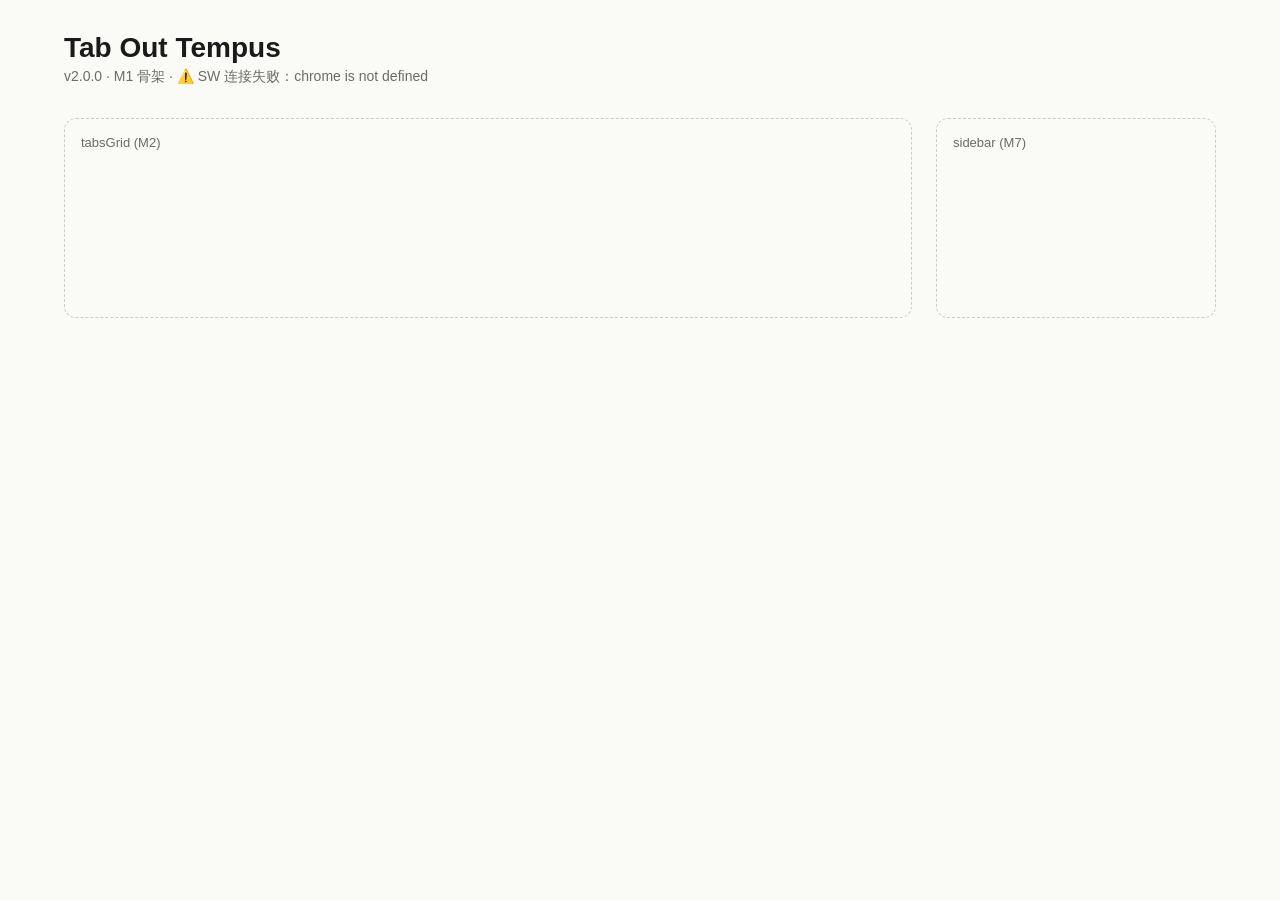
==== extension/index.html @ d2ab621a "feat(v2): M1 skeleton — wipe v1, build module scaffolding per M0 contract M1 milestone (2026-04-20)." ====
<!DOCTYPE html>
<html lang="zh-CN">
<head>
  <meta charset="UTF-8" />
  <title>Tab Out Tempus</title>
  <link rel="stylesheet" href="style.css" />
</head>
<body>
  <div id="app">
    <header id="header" class="header">
      <h1 class="brand">Tab Out Tempus</h1>
      <p class="status">v2.0.0 · M1 骨架阶段 · 功能尚未实现</p>
    </header>
    <main id="main">
      <section id="tabsGrid" class="tabsGrid"></section>
      <aside id="sidebar" class="sidebar"></aside>
    </main>
  </div>
  <script type="module" src="ui/main.js"></script>
</body>
</html>
---- extension/style.css ----
/* Tab Out Tempus v2 — 全局样式占位 */
/* M5+ 再填真正的样式。M1 只放最低限度让空白页能看 */

:root {
  --bg: #fafaf7;
  --fg: #1a1a1a;
  --muted: #6b6b6b;
  --accent: #e07a3f;
  --radius: 12px;
  --font: -apple-system, BlinkMacSystemFont, "Segoe UI", Roboto, "Helvetica Neue", Arial, sans-serif;
}

* { box-sizing: border-box; }

body {
  margin: 0;
  background: var(--bg);
  color: var(--fg);
  font-family: var(--font);
}

#app {
  max-width: 1200px;
  margin: 0 auto;
  padding: 32px 24px;
}

.header .brand {
  margin: 0 0 4px;
  font-size: 28px;
  font-weight: 700;
}

.header .status {
  margin: 0;
  color: var(--muted);
  font-size: 14px;
}

#main {
  margin-top: 32px;
  display: grid;
  grid-template-columns: 1fr 280px;
  gap: 24px;
}

.tabsGrid,
.sidebar {
  min-height: 200px;
  border: 1px dashed #ccc;
  border-radius: var(--radius);
  padding: 16px;
  color: var(--muted);
  font-size: 13px;
}

.tabsGrid::before { content: "tabsGrid (M2)"; }
.sidebar::before  { content: "sidebar (M7)"; }
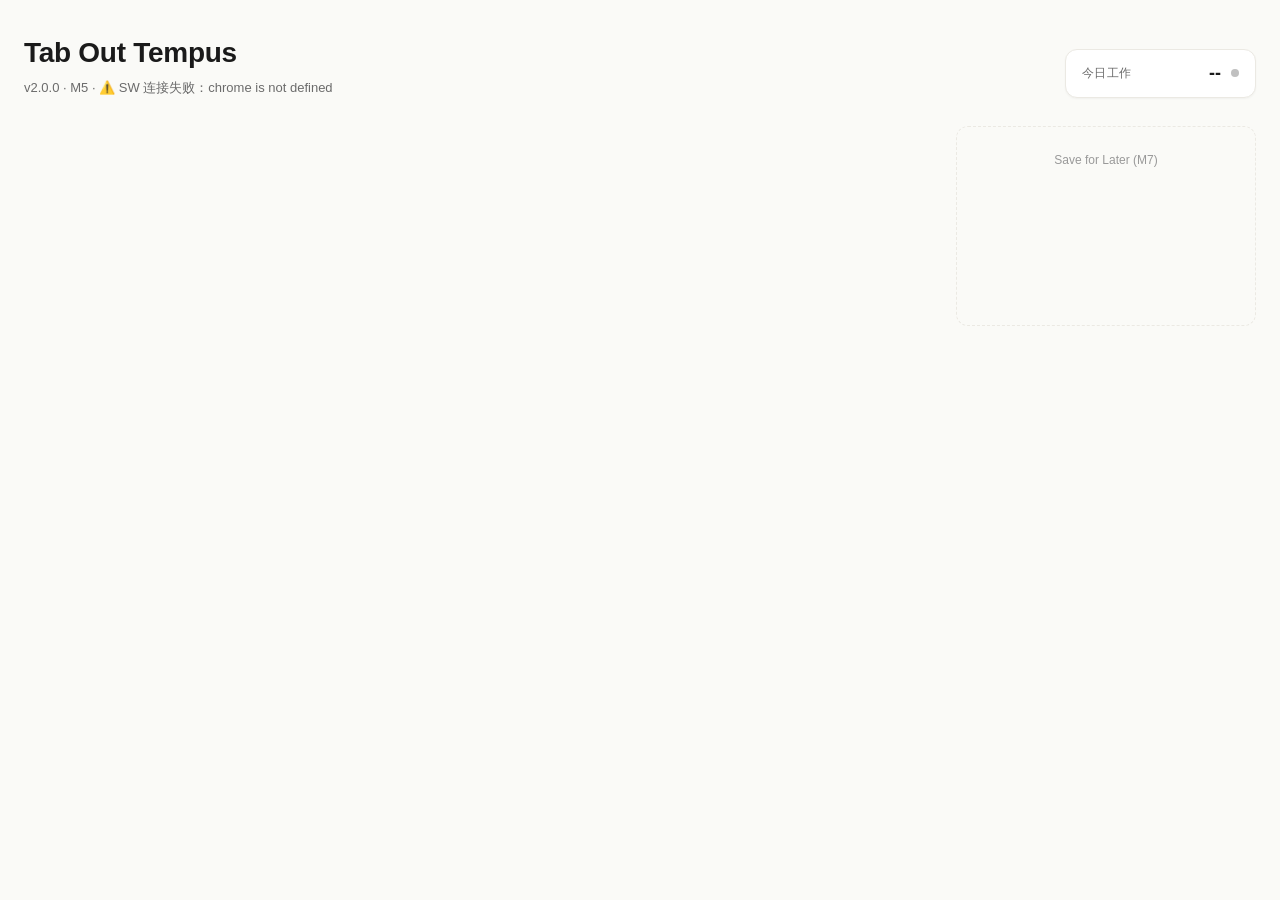
==== commit 52e7d1c5: "feat(v2): M5 time UI — Header today 工作、chip badge、域名卡聚合时长 端到端把 M4 已验证的时间数据真正显示到界面上。  新增/修改文件（13）： - " ====
--- a/extension/index.html
+++ b/extension/index.html
@@ -8,8 +8,17 @@
 <body>
   <div id="app">
     <header id="header" class="header">
-      <h1 class="brand">Tab Out Tempus</h1>
-      <p class="status">v2.0.0 · M1 骨架阶段 · 功能尚未实现</p>
+      <div class="header__left">
+        <h1 class="brand">Tab Out Tempus</h1>
+        <p class="status">v2.0.0 · 启动中…</p>
+      </div>
+      <div class="header__right">
+        <div class="todayWork" id="todayWork" hidden>
+          <span class="todayWork__label">今日工作</span>
+          <span class="todayWork__value" id="todayWorkValue">--</span>
+          <span class="todayWork__dot" id="todayWorkDot" aria-hidden="true"></span>
+        </div>
+      </div>
     </header>
     <main id="main">
       <section id="tabsGrid" class="tabsGrid"></section>
--- a/extension/style.css
+++ b/extension/style.css
@@ -1,13 +1,23 @@
-/* Tab Out Tempus v2 — 全局样式占位 */
-/* M5+ 再填真正的样式。M1 只放最低限度让空白页能看 */
+/* Tab Out Tempus v2 — M2 样式
+ * 主区域：domainCard 自适应网格；每张卡里 tabChip 竖排。
+ * 设计基调：warm off-white 背景、微拟态卡片、accent orange 高亮。
+ */
 
 :root {
   --bg: #fafaf7;
   --fg: #1a1a1a;
   --muted: #6b6b6b;
+  --muted-2: #999;
   --accent: #e07a3f;
+  --accent-hover: #c8652a;
+  --card-bg: #ffffff;
+  --card-border: #ebe9e3;
+  --chip-hover: #f5f3ee;
+  --shadow-sm: 0 1px 2px rgba(0, 0, 0, 0.04);
+  --shadow-md: 0 4px 12px rgba(0, 0, 0, 0.06);
   --radius: 12px;
-  --font: -apple-system, BlinkMacSystemFont, "Segoe UI", Roboto, "Helvetica Neue", Arial, sans-serif;
+  --radius-sm: 8px;
+  --font: -apple-system, BlinkMacSystemFont, "Segoe UI", Roboto, "Helvetica Neue", Arial, "PingFang SC", "Microsoft YaHei", sans-serif;
 }
 
 * { box-sizing: border-box; }
@@ -17,42 +27,338 @@
   background: var(--bg);
   color: var(--fg);
   font-family: var(--font);
+  font-size: 14px;
+  line-height: 1.5;
 }
 
 #app {
-  max-width: 1200px;
+  max-width: 1400px;
   margin: 0 auto;
-  padding: 32px 24px;
-}
+  padding: 32px 24px 64px;
+}
+
+.header {
+  display: flex;
+  align-items: flex-end;
+  justify-content: space-between;
+  gap: 24px;
+}
+
+.header__left { min-width: 0; }
+.header__right { flex-shrink: 0; }
 
 .header .brand {
   margin: 0 0 4px;
   font-size: 28px;
   font-weight: 700;
+  letter-spacing: -0.01em;
 }
 
 .header .status {
   margin: 0;
   color: var(--muted);
+  font-size: 13px;
+}
+
+/* ========== 今日工作（M5） ========== */
+
+.todayWork {
+  display: inline-flex;
+  align-items: center;
+  gap: 10px;
+  padding: 10px 16px;
+  background: var(--card-bg);
+  border: 1px solid var(--card-border);
+  border-radius: var(--radius);
+  box-shadow: var(--shadow-sm);
+  font-variant-numeric: tabular-nums;
+}
+
+.todayWork__label {
+  color: var(--muted);
+  font-size: 12px;
+  letter-spacing: 0.02em;
+}
+
+.todayWork__value {
+  font-size: 18px;
+  font-weight: 600;
+  color: var(--fg);
+  min-width: 80px;
+  text-align: right;
+}
+
+.todayWork__dot {
+  width: 8px;
+  height: 8px;
+  border-radius: 50%;
+  background: #c0c0c0;                 /* 默认：暂停色 */
+  box-shadow: 0 0 0 0 rgba(224, 122, 63, 0);
+  transition: background 0.2s ease;
+}
+
+.todayWork__dot.is-active {
+  background: var(--accent);
+  animation: todayWorkPulse 1.8s ease-in-out infinite;
+}
+
+@keyframes todayWorkPulse {
+  0%, 100% { box-shadow: 0 0 0 0 rgba(224, 122, 63, 0.4); }
+  50%      { box-shadow: 0 0 0 6px rgba(224, 122, 63, 0); }
+}
+
+#main {
+  margin-top: 28px;
+  display: grid;
+  grid-template-columns: 1fr 300px;
+  gap: 24px;
+  align-items: start;
+}
+
+/* ========== tabsGrid ========== */
+
+.tabsGrid {
+  display: grid;
+  grid-template-columns: repeat(auto-fill, minmax(280px, 1fr));
+  gap: 16px;
+  min-height: 200px;
+}
+
+.tabsGrid__empty {
+  grid-column: 1 / -1;
+  text-align: center;
+  padding: 48px 16px;
+  color: var(--muted);
   font-size: 14px;
-}
-
-#main {
-  margin-top: 32px;
-  display: grid;
-  grid-template-columns: 1fr 280px;
-  gap: 24px;
-}
-
-.tabsGrid,
+  border: 1px dashed var(--card-border);
+  border-radius: var(--radius);
+}
+
+/* ========== domainCard ========== */
+
+.domainCard {
+  background: var(--card-bg);
+  border: 1px solid var(--card-border);
+  border-radius: var(--radius);
+  box-shadow: var(--shadow-sm);
+  overflow: hidden;
+  display: flex;
+  flex-direction: column;
+  transition: box-shadow 0.15s ease;
+}
+
+.domainCard:hover {
+  box-shadow: var(--shadow-md);
+}
+
+.domainCard--homepages {
+  border-color: #f3d9c2;
+  background: linear-gradient(180deg, #fff8f2 0%, #ffffff 30%);
+}
+
+.domainCard__head {
+  display: flex;
+  align-items: center;
+  gap: 8px;
+  padding: 10px 12px;
+  border-bottom: 1px solid var(--card-border);
+  background: #fbfaf7;
+}
+
+.domainCard__favicon {
+  width: 18px;
+  height: 18px;
+  border-radius: 3px;
+  flex-shrink: 0;
+  object-fit: contain;
+}
+
+.domainCard__icon {
+  font-size: 16px;
+  width: 18px;
+  text-align: center;
+  flex-shrink: 0;
+}
+
+.domainCard__title {
+  margin: 0;
+  font-size: 13px;
+  font-weight: 600;
+  flex: 1;
+  min-width: 0;
+  overflow: hidden;
+  text-overflow: ellipsis;
+  white-space: nowrap;
+  color: #2a2a2a;
+}
+
+.domainCard__count {
+  color: var(--muted-2);
+  font-weight: 500;
+  margin-left: 2px;
+}
+
+.domainCard__time {
+  margin-left: 8px;
+  font-size: 11px;
+  font-weight: 500;
+  color: var(--muted);
+  background: #f5f2eb;
+  padding: 1px 7px;
+  border-radius: 10px;
+  font-variant-numeric: tabular-nums;
+  flex-shrink: 0;
+}
+
+.domainCard__time[hidden] { display: none; }
+
+.domainCard__closeAll {
+  background: transparent;
+  border: 1px solid var(--card-border);
+  border-radius: var(--radius-sm);
+  padding: 4px 8px;
+  font-size: 11px;
+  color: var(--muted);
+  cursor: pointer;
+  flex-shrink: 0;
+  font-family: inherit;
+  transition: all 0.12s ease;
+}
+
+.domainCard__closeAll:hover {
+  background: var(--accent);
+  color: #fff;
+  border-color: var(--accent);
+}
+
+.domainCard__chips {
+  display: flex;
+  flex-direction: column;
+  padding: 4px;
+}
+
+/* ========== tabChip ========== */
+
+.tabChip {
+  display: flex;
+  align-items: center;
+  gap: 8px;
+  padding: 6px 8px;
+  border-radius: var(--radius-sm);
+  transition: background 0.1s ease, opacity 0.18s ease, transform 0.18s ease, max-height 0.2s ease, padding 0.2s ease, margin 0.2s ease;
+  min-width: 0;
+  max-height: 40px;
+}
+
+.tabChip:hover {
+  background: var(--chip-hover);
+}
+
+/* M3：关闭时淡出 + 收缩（约 200ms，main.js 里 setTimeout 对齐） */
+.tabChip--leaving {
+  opacity: 0;
+  transform: translateX(24px) scale(0.95);
+  max-height: 0;
+  padding-top: 0;
+  padding-bottom: 0;
+  margin-top: 0;
+  margin-bottom: 0;
+  pointer-events: none;
+  overflow: hidden;
+}
+
+.tabChip__favicon {
+  width: 16px;
+  height: 16px;
+  flex-shrink: 0;
+  object-fit: contain;
+  border-radius: 2px;
+}
+
+.tabChip__title {
+  flex: 1;
+  min-width: 0;
+  font-size: 13px;
+  color: var(--fg);
+  text-decoration: none;
+  overflow: hidden;
+  text-overflow: ellipsis;
+  white-space: nowrap;
+  cursor: pointer;
+}
+
+.tabChip__title:hover {
+  color: var(--accent);
+}
+
+.tabChip__badge {
+  font-size: 11px;
+  color: var(--muted);
+  background: #f0ede6;
+  padding: 1px 6px;
+  border-radius: 10px;
+  flex-shrink: 0;
+  font-variant-numeric: tabular-nums;
+}
+
+.tabChip__badge.is-active {
+  color: var(--accent);
+  background: #fbead9;
+  font-weight: 500;
+}
+
+.tabChip__badge[hidden] { display: none; }
+
+.tabChip__close {
+  width: 22px;
+  height: 22px;
+  border: none;
+  background: transparent;
+  color: var(--muted-2);
+  font-size: 16px;
+  line-height: 1;
+  border-radius: 4px;
+  cursor: pointer;
+  flex-shrink: 0;
+  opacity: 0;
+  transition: all 0.12s ease;
+  font-family: inherit;
+}
+
+.tabChip:hover .tabChip__close {
+  opacity: 1;
+}
+
+.tabChip__close:hover {
+  background: #f3d5c8;
+  color: var(--accent-hover);
+}
+
+/* ========== sidebar（M7 再填实体内容） ========== */
+
 .sidebar {
   min-height: 200px;
-  border: 1px dashed #ccc;
+  border: 1px dashed var(--card-border);
   border-radius: var(--radius);
-  padding: 16px;
-  color: var(--muted);
-  font-size: 13px;
-}
-
-.tabsGrid::before { content: "tabsGrid (M2)"; }
-.sidebar::before  { content: "sidebar (M7)"; }
+  padding: 24px 16px;
+  color: var(--muted-2);
+  font-size: 12px;
+  text-align: center;
+}
+
+.sidebar::before {
+  content: "Save for Later (M7)";
+}
+
+/* ========== 小屏降级 ========== */
+
+@media (max-width: 900px) {
+  #main {
+    grid-template-columns: 1fr;
+  }
+  .header {
+    flex-direction: column;
+    align-items: flex-start;
+    gap: 12px;
+  }
+}
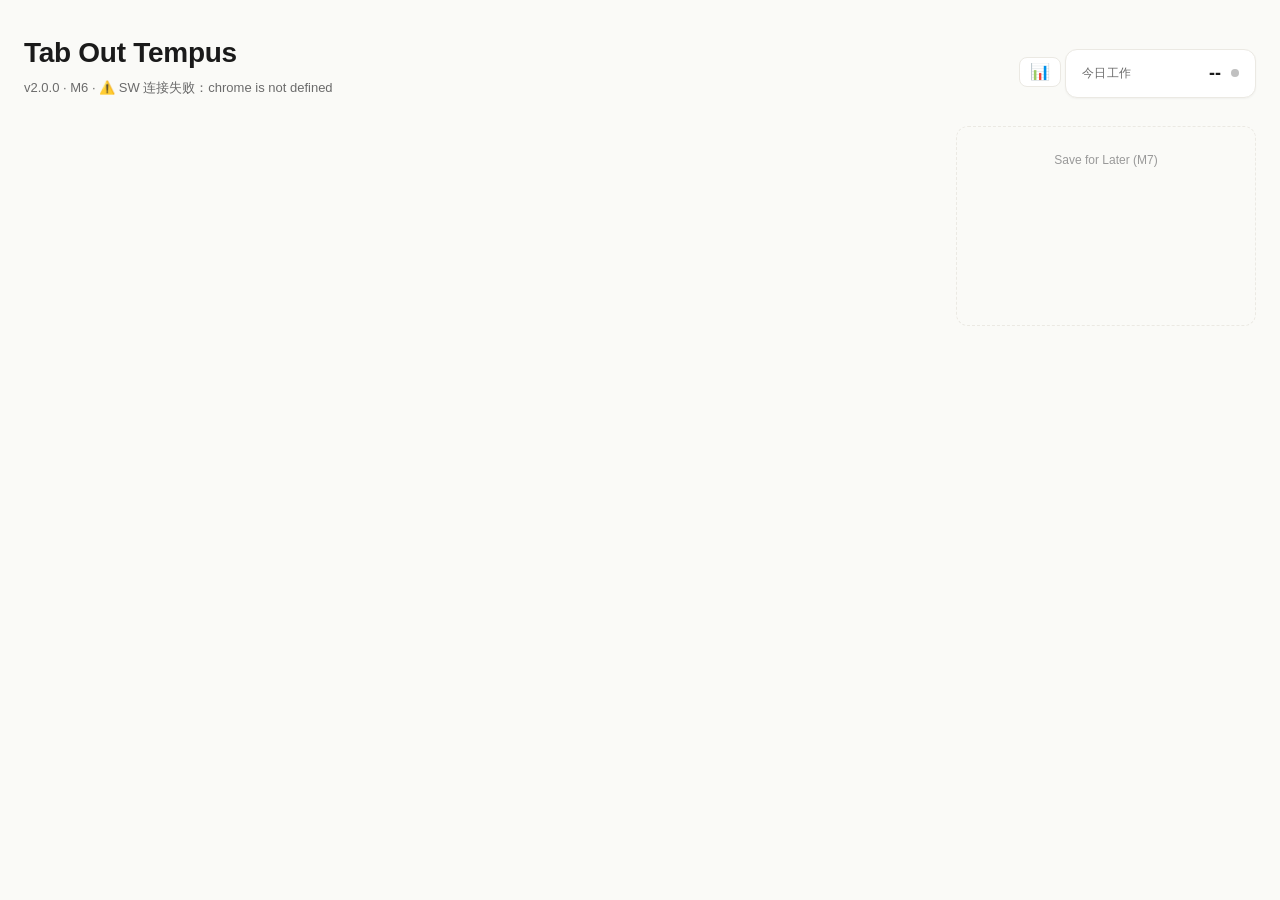
==== commit 16d77e62: "feat(v2): M6 history stats panel — Today/Week/Month/Year + 24h heatmap + domain ranking New views: h" ====
--- a/extension/index.html
+++ b/extension/index.html
@@ -13,6 +13,7 @@
         <p class="status">v2.0.0 · 启动中…</p>
       </div>
       <div class="header__right">
+        <button id="historyToggle" class="historyToggle" title="统计">📊</button>
         <div class="todayWork" id="todayWork" hidden>
           <span class="todayWork__label">今日工作</span>
           <span class="todayWork__value" id="todayWorkValue">--</span>
@@ -20,6 +21,7 @@
         </div>
       </div>
     </header>
+    <section id="historyPanel" class="historyPanel" hidden></section>
     <main id="main">
       <section id="tabsGrid" class="tabsGrid"></section>
       <aside id="sidebar" class="sidebar"></aside>
--- a/extension/style.css
+++ b/extension/style.css
@@ -107,6 +107,217 @@
   50%      { box-shadow: 0 0 0 6px rgba(224, 122, 63, 0); }
 }
 
+/* ========== 历史统计按钮 (M6) ========== */
+
+.historyToggle {
+  background: var(--card-bg);
+  border: 1px solid var(--card-border);
+  border-radius: var(--radius-sm);
+  padding: 6px 10px;
+  font-size: 16px;
+  cursor: pointer;
+  transition: all 0.15s ease;
+  line-height: 1;
+}
+
+.historyToggle:hover {
+  border-color: var(--accent);
+  box-shadow: var(--shadow-sm);
+}
+
+.historyToggle.is-active {
+  background: var(--accent);
+  border-color: var(--accent);
+  box-shadow: 0 0 0 2px rgba(224, 122, 63, 0.15);
+}
+
+/* ========== 历史统计面板 (M6) ========== */
+
+.historyPanel {
+  margin-top: 20px;
+  background: var(--card-bg);
+  border: 1px solid var(--card-border);
+  border-radius: var(--radius);
+  box-shadow: var(--shadow-sm);
+  padding: 20px;
+}
+
+.historyPanel[hidden] { display: none; }
+
+.historyPanel__tabs {
+  display: flex;
+  gap: 4px;
+  margin-bottom: 16px;
+  border-bottom: 1px solid var(--card-border);
+  padding-bottom: 12px;
+}
+
+.historyPanel__tab {
+  background: transparent;
+  border: 1px solid transparent;
+  border-radius: var(--radius-sm);
+  padding: 6px 14px;
+  font-size: 13px;
+  font-family: inherit;
+  color: var(--muted);
+  cursor: pointer;
+  transition: all 0.12s ease;
+}
+
+.historyPanel__tab:hover {
+  background: var(--chip-hover);
+  color: var(--fg);
+}
+
+.historyPanel__tab.is-active {
+  background: var(--accent);
+  color: #fff;
+  border-color: var(--accent);
+  font-weight: 500;
+}
+
+.historyPanel__loading,
+.historyPanel__error,
+.historyPanel__empty {
+  text-align: center;
+  color: var(--muted);
+  padding: 20px;
+  font-size: 13px;
+}
+
+.historyPanel__error { color: var(--accent-hover); }
+
+.historyPanel__summary {
+  display: flex;
+  align-items: baseline;
+  gap: 12px;
+  margin-bottom: 20px;
+}
+
+.historyPanel__totalLabel {
+  font-size: 13px;
+  color: var(--muted);
+}
+
+.historyPanel__totalValue {
+  font-size: 24px;
+  font-weight: 700;
+  color: var(--fg);
+  font-variant-numeric: tabular-nums;
+}
+
+/* ========== 热力图 (M6) ========== */
+
+.heatmap {
+  margin-bottom: 20px;
+}
+
+.heatmap__title {
+  font-size: 13px;
+  font-weight: 600;
+  color: var(--muted);
+  margin: 0 0 8px;
+}
+
+.heatmap__grid {
+  display: grid;
+  grid-template-columns: repeat(24, 1fr);
+  gap: 3px;
+}
+
+.heatmap__cell {
+  aspect-ratio: 1;
+  border-radius: 4px;
+  display: flex;
+  align-items: center;
+  justify-content: center;
+  position: relative;
+  cursor: default;
+  min-height: 28px;
+  transition: transform 0.1s ease;
+}
+
+.heatmap__cell:hover {
+  transform: scale(1.15);
+  z-index: 1;
+}
+
+.heatmap__hour {
+  font-size: 9px;
+  color: var(--muted-2);
+  font-variant-numeric: tabular-nums;
+}
+
+/* ========== 域名排行 (M6) ========== */
+
+.historyPanel__ranking {
+  margin-top: 8px;
+}
+
+.historyPanel__rankTitle {
+  font-size: 13px;
+  font-weight: 600;
+  color: var(--muted);
+  margin: 0 0 10px;
+}
+
+.historyPanel__rankList {
+  list-style: none;
+  margin: 0;
+  padding: 0;
+  display: flex;
+  flex-direction: column;
+  gap: 6px;
+}
+
+.historyPanel__rankItem {
+  display: grid;
+  grid-template-columns: 1fr auto auto auto;
+  align-items: center;
+  gap: 10px;
+  padding: 6px 8px;
+  border-radius: var(--radius-sm);
+  position: relative;
+  background: transparent;
+}
+
+.historyPanel__rankItem::before {
+  counter-increment: list-item;
+}
+
+.historyPanel__rankHost {
+  font-size: 13px;
+  color: var(--fg);
+  font-weight: 500;
+  overflow: hidden;
+  text-overflow: ellipsis;
+  white-space: nowrap;
+}
+
+.historyPanel__rankBar {
+  height: 4px;
+  background: var(--accent);
+  border-radius: 2px;
+  min-width: 4px;
+  max-width: 120px;
+  opacity: 0.5;
+}
+
+.historyPanel__rankTime {
+  font-size: 12px;
+  color: var(--muted);
+  font-variant-numeric: tabular-nums;
+  min-width: 48px;
+  text-align: right;
+}
+
+.historyPanel__rankPct {
+  font-size: 11px;
+  color: var(--muted-2);
+  min-width: 32px;
+  text-align: right;
+}
+
 #main {
   margin-top: 28px;
   display: grid;
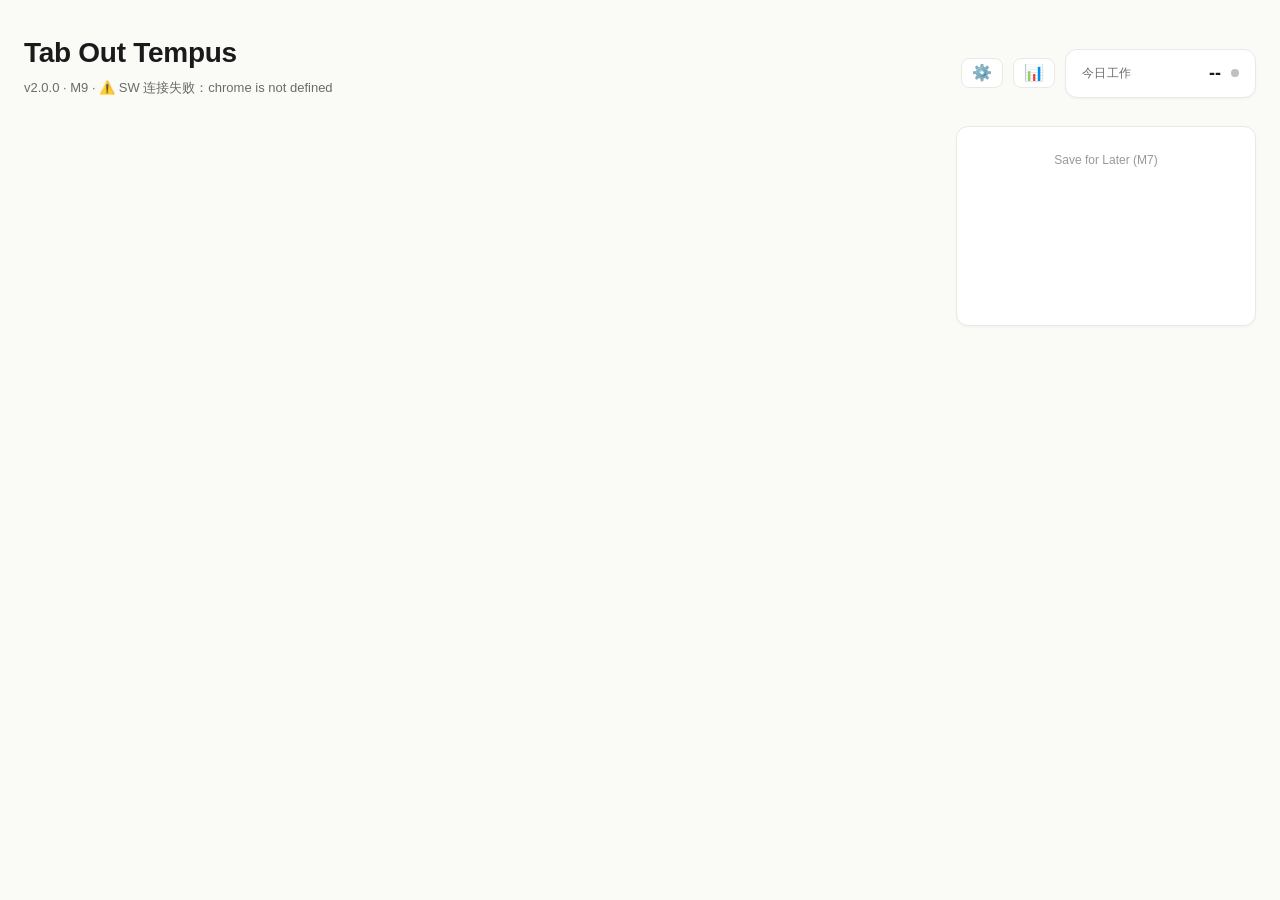
==== commit 9956202b: "feat(M9): Settings panel UI — Private Mode / Focus Timer / Blacklist Files: settingsPanel.js (new), " ====
--- a/extension/index.html
+++ b/extension/index.html
@@ -13,6 +13,7 @@
         <p class="status">v2.0.0 · 启动中…</p>
       </div>
       <div class="header__right">
+        <button id="settingsToggle" class="settingsToggle" title="设置">⚙️</button>
         <button id="historyToggle" class="historyToggle" title="统计">📊</button>
         <div class="todayWork" id="todayWork" hidden>
           <span class="todayWork__label">今日工作</span>
@@ -21,6 +22,7 @@
         </div>
       </div>
     </header>
+    <section id="settingsPanel" class="settingsPanel" hidden></section>
     <section id="historyPanel" class="historyPanel" hidden></section>
     <main id="main">
       <section id="tabsGrid" class="tabsGrid"></section>
--- a/extension/style.css
+++ b/extension/style.css
@@ -45,7 +45,12 @@
 }
 
 .header__left { min-width: 0; }
-.header__right { flex-shrink: 0; }
+.header__right {
+  flex-shrink: 0;
+  display: flex;
+  align-items: center;
+  gap: 10px;
+}
 
 .header .brand {
   margin: 0 0 4px;
@@ -105,6 +110,30 @@
 @keyframes todayWorkPulse {
   0%, 100% { box-shadow: 0 0 0 0 rgba(224, 122, 63, 0.4); }
   50%      { box-shadow: 0 0 0 6px rgba(224, 122, 63, 0); }
+}
+
+/* ========== 设置按钮 (M9) ========== */
+
+.settingsToggle {
+  background: var(--card-bg);
+  border: 1px solid var(--card-border);
+  border-radius: var(--radius-sm);
+  padding: 6px 10px;
+  font-size: 16px;
+  cursor: pointer;
+  transition: all 0.15s ease;
+  line-height: 1;
+}
+
+.settingsToggle:hover {
+  border-color: var(--accent);
+  box-shadow: var(--shadow-sm);
+}
+
+.settingsToggle.is-active {
+  background: var(--accent);
+  border-color: var(--accent);
+  box-shadow: 0 0 0 2px rgba(224, 122, 63, 0.15);
 }
 
 /* ========== 历史统计按钮 (M6) ========== */
@@ -545,20 +574,383 @@
   color: var(--accent-hover);
 }
 
-/* ========== sidebar（M7 再填实体内容） ========== */
+/* ========== sidebar — Save for Later (M7) ========== */
 
 .sidebar {
+  background: var(--card-bg);
+  border: 1px solid var(--card-border);
+  border-radius: var(--radius);
+  box-shadow: var(--shadow-sm);
+  overflow: hidden;
+}
+
+/* stub 状态（未初始化时） */
+.sidebar:not(.sidebar--active) {
   min-height: 200px;
-  border: 1px dashed var(--card-border);
-  border-radius: var(--radius);
   padding: 24px 16px;
   color: var(--muted-2);
   font-size: 12px;
   text-align: center;
 }
 
-.sidebar::before {
+.sidebar:not(.sidebar--active)::before {
   content: "Save for Later (M7)";
+}
+
+/* 激活状态（M7 渲染后） */
+.sidebar--active::before { content: none; }
+
+.sidebar__header {
+  display: flex;
+  align-items: center;
+  justify-content: space-between;
+  padding: 12px 14px;
+  border-bottom: 1px solid var(--card-border);
+  background: #fbfaf7;
+}
+
+.sidebar__title {
+  margin: 0;
+  font-size: 14px;
+  font-weight: 600;
+  color: var(--fg);
+}
+
+.sidebar__count {
+  font-size: 12px;
+  color: var(--muted);
+  background: var(--chip-hover);
+  padding: 2px 8px;
+  border-radius: 10px;
+}
+
+.sidebar__list {
+  padding: 8px;
+  display: flex;
+  flex-direction: column;
+  gap: 2px;
+  max-height: 500px;
+  overflow-y: auto;
+}
+
+.sidebar__entry {
+  display: flex;
+  align-items: flex-start;
+  gap: 8px;
+  padding: 8px;
+  border-radius: var(--radius-sm);
+  transition: background 0.1s ease;
+}
+
+.sidebar__entry:hover {
+  background: var(--chip-hover);
+}
+
+.sidebar__favicon {
+  width: 16px;
+  height: 16px;
+  flex-shrink: 0;
+  margin-top: 2px;
+  object-fit: contain;
+  border-radius: 2px;
+}
+
+.sidebar__favicon--placeholder {
+  font-size: 14px;
+  line-height: 16px;
+  text-align: center;
+}
+
+.sidebar__entryBody {
+  flex: 1;
+  min-width: 0;
+  display: flex;
+  flex-direction: column;
+  gap: 2px;
+}
+
+.sidebar__entryTitle {
+  font-size: 12px;
+  color: var(--fg);
+  text-decoration: none;
+  overflow: hidden;
+  text-overflow: ellipsis;
+  white-space: nowrap;
+  cursor: pointer;
+}
+
+.sidebar__entryTitle:hover {
+  color: var(--accent);
+}
+
+.sidebar__entryTime {
+  font-size: 10px;
+  color: var(--muted-2);
+}
+
+.sidebar__entryRemove {
+  width: 20px;
+  height: 20px;
+  border: none;
+  background: transparent;
+  color: var(--muted-2);
+  font-size: 14px;
+  line-height: 1;
+  border-radius: 4px;
+  cursor: pointer;
+  flex-shrink: 0;
+  opacity: 0;
+  transition: all 0.12s ease;
+  font-family: inherit;
+}
+
+.sidebar__entry:hover .sidebar__entryRemove {
+  opacity: 1;
+}
+
+.sidebar__entryRemove:hover {
+  background: #f3d5c8;
+  color: var(--accent-hover);
+}
+
+.sidebar__empty {
+  text-align: center;
+  color: var(--muted-2);
+  font-size: 12px;
+  padding: 20px 8px;
+  margin: 0;
+}
+
+/* ========== tabChip save button (M7) ========== */
+
+.tabChip__save {
+  width: 22px;
+  height: 22px;
+  border: none;
+  background: transparent;
+  font-size: 12px;
+  line-height: 1;
+  border-radius: 4px;
+  cursor: pointer;
+  flex-shrink: 0;
+  opacity: 0;
+  transition: all 0.12s ease;
+  padding: 0;
+}
+
+.tabChip:hover .tabChip__save {
+  opacity: 0.6;
+}
+
+.tabChip__save:hover {
+  opacity: 1 !important;
+  background: #e8f0f8;
+}
+
+/* ========== Settings Panel (M9) ========== */
+
+.settingsPanel {
+  margin-top: 20px;
+  background: var(--card-bg);
+  border: 1px solid var(--card-border);
+  border-radius: var(--radius);
+  box-shadow: var(--shadow-sm);
+  padding: 20px;
+  display: grid;
+  grid-template-columns: repeat(auto-fit, minmax(260px, 1fr));
+  gap: 20px;
+}
+
+.settingsPanel[hidden] { display: none; }
+
+.sp__section {
+  padding: 16px;
+  border: 1px solid var(--card-border);
+  border-radius: var(--radius-sm);
+  background: var(--bg);
+}
+
+.sp__sectionHeader {
+  display: flex;
+  align-items: center;
+  gap: 8px;
+  margin-bottom: 8px;
+}
+
+.sp__sectionIcon { font-size: 18px; }
+
+.sp__sectionTitle {
+  font-size: 14px;
+  font-weight: 600;
+  color: var(--fg);
+}
+
+.sp__desc {
+  margin: 0 0 12px;
+  font-size: 12px;
+  color: var(--muted);
+  line-height: 1.4;
+}
+
+.sp__actionRow {
+  display: flex;
+  gap: 8px;
+  align-items: center;
+}
+
+.sp__statusRow {
+  display: flex;
+  gap: 10px;
+  align-items: center;
+}
+
+.sp__select {
+  flex: 1;
+  padding: 6px 10px;
+  border: 1px solid var(--card-border);
+  border-radius: var(--radius-sm);
+  background: var(--card-bg);
+  font-size: 13px;
+  font-family: inherit;
+  color: var(--fg);
+  cursor: pointer;
+}
+
+.sp__input {
+  flex: 1;
+  padding: 6px 10px;
+  border: 1px solid var(--card-border);
+  border-radius: var(--radius-sm);
+  background: var(--card-bg);
+  font-size: 13px;
+  font-family: inherit;
+  color: var(--fg);
+}
+
+.sp__input::placeholder { color: var(--muted-2); }
+
+.sp__input:focus {
+  outline: none;
+  border-color: var(--accent);
+  box-shadow: 0 0 0 2px rgba(224, 122, 63, 0.1);
+}
+
+.sp__btn {
+  padding: 6px 14px;
+  border: 1px solid var(--card-border);
+  border-radius: var(--radius-sm);
+  font-size: 13px;
+  font-family: inherit;
+  font-weight: 500;
+  cursor: pointer;
+  transition: all 0.12s ease;
+  white-space: nowrap;
+}
+
+.sp__btn:disabled {
+  opacity: 0.5;
+  cursor: not-allowed;
+}
+
+.sp__btn--primary {
+  background: var(--accent);
+  color: #fff;
+  border-color: var(--accent);
+}
+
+.sp__btn--primary:hover:not(:disabled) {
+  background: var(--accent-hover);
+  border-color: var(--accent-hover);
+}
+
+.sp__btn--danger {
+  background: transparent;
+  color: var(--accent-hover);
+  border-color: var(--accent-hover);
+}
+
+.sp__btn--danger:hover:not(:disabled) {
+  background: var(--accent-hover);
+  color: #fff;
+}
+
+.sp__badge {
+  font-size: 12px;
+  font-weight: 500;
+  padding: 4px 10px;
+  border-radius: 12px;
+  white-space: nowrap;
+}
+
+.sp__badge--active {
+  background: #fbead9;
+  color: var(--accent-hover);
+}
+
+.sp__badge--focus {
+  background: #e8f5e9;
+  color: #2e7d32;
+}
+
+.sp__progress {
+  height: 4px;
+  background: var(--card-border);
+  border-radius: 2px;
+  margin-bottom: 10px;
+  overflow: hidden;
+}
+
+.sp__progressFill {
+  height: 100%;
+  background: var(--accent);
+  border-radius: 2px;
+  transition: width 0.5s ease;
+}
+
+.sp__list {
+  margin-top: 10px;
+  display: flex;
+  flex-direction: column;
+  gap: 4px;
+}
+
+.sp__listItem {
+  display: flex;
+  align-items: center;
+  justify-content: space-between;
+  padding: 6px 10px;
+  background: var(--card-bg);
+  border: 1px solid var(--card-border);
+  border-radius: var(--radius-sm);
+}
+
+.sp__listHost {
+  font-size: 13px;
+  color: var(--fg);
+}
+
+.sp__listRemove {
+  width: 22px;
+  height: 22px;
+  border: none;
+  background: transparent;
+  color: var(--muted-2);
+  font-size: 16px;
+  line-height: 1;
+  border-radius: 4px;
+  cursor: pointer;
+  transition: all 0.12s ease;
+}
+
+.sp__listRemove:hover {
+  background: #f3d5c8;
+  color: var(--accent-hover);
+}
+
+.sp__empty {
+  margin: 8px 0 0;
+  font-size: 12px;
+  color: var(--muted-2);
 }
 
 /* ========== 小屏降级 ========== */
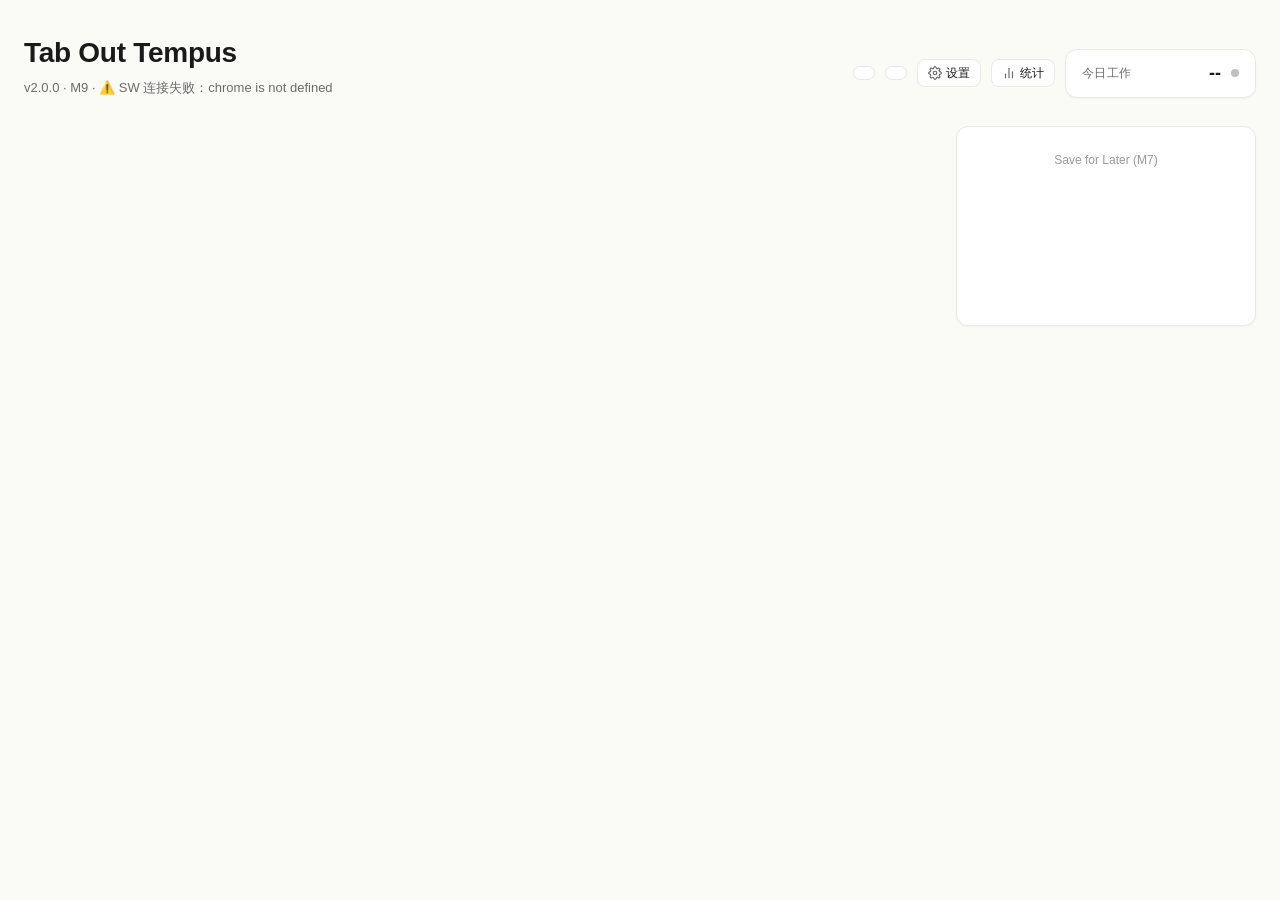
==== commit 3c4dd120: "M9: header widget UI polish + duplicate tab detection - Focus Timer widget: SVG icon+label, dropdown" ====
--- a/extension/index.html
+++ b/extension/index.html
@@ -13,8 +13,16 @@
         <p class="status">v2.0.0 · 启动中…</p>
       </div>
       <div class="header__right">
-        <button id="settingsToggle" class="settingsToggle" title="设置">⚙️</button>
-        <button id="historyToggle" class="historyToggle" title="统计">📊</button>
+        <button id="privateModeToggle" class="headerWidget__btn" title="隐私模式"></button>
+        <button id="focusTimerToggle" class="headerWidget__btn" title="专注计时"></button>
+        <button id="settingsToggle" class="headerWidget__btn" title="设置">
+          <span class="headerWidget__icon"><svg width="14" height="14" viewBox="0 0 24 24" fill="none" stroke="currentColor" stroke-width="2" stroke-linecap="round" stroke-linejoin="round"><circle cx="12" cy="12" r="3"/><path d="M19.4 15a1.65 1.65 0 0 0 .33 1.82l.06.06a2 2 0 0 1-2.83 2.83l-.06-.06a1.65 1.65 0 0 0-1.82-.33 1.65 1.65 0 0 0-1 1.51V21a2 2 0 0 1-4 0v-.09A1.65 1.65 0 0 0 9 19.4a1.65 1.65 0 0 0-1.82.33l-.06.06a2 2 0 0 1-2.83-2.83l.06-.06A1.65 1.65 0 0 0 4.68 15a1.65 1.65 0 0 0-1.51-1H3a2 2 0 0 1 0-4h.09A1.65 1.65 0 0 0 4.6 9a1.65 1.65 0 0 0-.33-1.82l-.06-.06a2 2 0 0 1 2.83-2.83l.06.06A1.65 1.65 0 0 0 9 4.68a1.65 1.65 0 0 0 1-1.51V3a2 2 0 0 1 4 0v.09a1.65 1.65 0 0 0 1 1.51 1.65 1.65 0 0 0 1.82-.33l.06-.06a2 2 0 0 1 2.83 2.83l-.06.06A1.65 1.65 0 0 0 19.4 9a1.65 1.65 0 0 0 1.51 1H21a2 2 0 0 1 0 4h-.09a1.65 1.65 0 0 0-1.51 1z"/></svg></span>
+          <span class="headerWidget__text">设置</span>
+        </button>
+        <button id="historyToggle" class="headerWidget__btn" title="统计">
+          <span class="headerWidget__icon"><svg width="14" height="14" viewBox="0 0 24 24" fill="none" stroke="currentColor" stroke-width="2" stroke-linecap="round" stroke-linejoin="round"><line x1="18" y1="20" x2="18" y2="10"/><line x1="12" y1="20" x2="12" y2="4"/><line x1="6" y1="20" x2="6" y2="14"/></svg></span>
+          <span class="headerWidget__text">统计</span>
+        </button>
         <div class="todayWork" id="todayWork" hidden>
           <span class="todayWork__label">今日工作</span>
           <span class="todayWork__value" id="todayWorkValue">--</span>
--- a/extension/style.css
+++ b/extension/style.css
@@ -112,9 +112,16 @@
   50%      { box-shadow: 0 0 0 6px rgba(224, 122, 63, 0); }
 }
 
-/* ========== 设置按钮 (M9) ========== */
-
-.settingsToggle {
+/* ========== Header Widget 按钮（M9 — 🔒/🍅 直接操作） ========== */
+
+.headerWidget__container {
+  position: relative;
+}
+
+.headerWidget__btn {
+  display: inline-flex;
+  align-items: center;
+  gap: 4px;
   background: var(--card-bg);
   border: 1px solid var(--card-border);
   border-radius: var(--radius-sm);
@@ -123,42 +130,98 @@
   cursor: pointer;
   transition: all 0.15s ease;
   line-height: 1;
-}
-
-.settingsToggle:hover {
+  font-family: inherit;
+}
+
+.headerWidget__btn:hover {
   border-color: var(--accent);
   box-shadow: var(--shadow-sm);
 }
 
-.settingsToggle.is-active {
+.headerWidget__btn.is-active {
   background: var(--accent);
   border-color: var(--accent);
   box-shadow: 0 0 0 2px rgba(224, 122, 63, 0.15);
 }
 
-/* ========== 历史统计按钮 (M6) ========== */
-
-.historyToggle {
+.headerWidget__btn:disabled {
+  opacity: 0.5;
+  cursor: wait;
+}
+
+.headerWidget__icon {
+  display: inline-flex;
+  align-items: center;
+  justify-content: center;
+  line-height: 1;
+  color: var(--muted);
+}
+
+.headerWidget__btn.is-active .headerWidget__icon {
+  color: #fff;
+}
+
+.headerWidget__text {
+  font-size: 12px;
+  font-weight: 500;
+  color: var(--fg);
+  white-space: nowrap;
+}
+
+.headerWidget__btn.is-active .headerWidget__text {
+  color: #fff;
+}
+
+.headerWidget__label {
+  font-size: 12px;
+  font-weight: 600;
+  color: var(--fg);
+  font-variant-numeric: tabular-nums;
+  font-family: "SF Mono", "Menlo", "Consolas", monospace;
+  letter-spacing: 0.02em;
+}
+
+.headerWidget__btn.is-active .headerWidget__label {
+  color: #fff;
+}
+
+/* Dropdown for Focus Timer */
+.headerWidget__dropdown {
+  position: absolute;
+  top: calc(100% + 6px);
+  left: 50%;
+  transform: translateX(-50%);
   background: var(--card-bg);
   border: 1px solid var(--card-border);
   border-radius: var(--radius-sm);
-  padding: 6px 10px;
-  font-size: 16px;
-  cursor: pointer;
-  transition: all 0.15s ease;
-  line-height: 1;
-}
-
-.historyToggle:hover {
-  border-color: var(--accent);
-  box-shadow: var(--shadow-sm);
-}
-
-.historyToggle.is-active {
-  background: var(--accent);
-  border-color: var(--accent);
-  box-shadow: 0 0 0 2px rgba(224, 122, 63, 0.15);
-}
+  box-shadow: var(--shadow-md);
+  padding: 4px;
+  min-width: 120px;
+  z-index: 100;
+}
+
+.headerWidget__dropdown[hidden] { display: none; }
+
+.headerWidget__dropdownItem {
+  display: block;
+  width: 100%;
+  padding: 8px 12px;
+  border: none;
+  background: transparent;
+  font-size: 13px;
+  font-family: inherit;
+  color: var(--fg);
+  text-align: left;
+  cursor: pointer;
+  border-radius: 4px;
+  transition: background 0.1s ease;
+}
+
+.headerWidget__dropdownItem:hover {
+  background: var(--chip-hover);
+}
+
+/* (settingsToggle/historyToggle 已合并到 .headerWidget__btn) */
 
 /* ========== 历史统计面板 (M6) ========== */
 
@@ -470,6 +533,29 @@
   color: #fff;
   border-color: var(--accent);
 }
+
+/* "关闭重复" 按钮 — amber 色调 */
+.domainCard__closeDupes {
+  background: transparent;
+  border: 1px solid #f59e0b;
+  border-radius: var(--radius-sm);
+  padding: 4px 8px;
+  font-size: 11px;
+  color: #b45309;
+  cursor: pointer;
+  flex-shrink: 0;
+  font-family: inherit;
+  font-weight: 500;
+  transition: all 0.12s ease;
+}
+
+.domainCard__closeDupes:hover {
+  background: #f59e0b;
+  color: #fff;
+  border-color: #f59e0b;
+}
+
+.domainCard__closeDupes[hidden] { display: none; }
 
 .domainCard__chips {
   display: flex;
@@ -549,6 +635,20 @@
 
 .tabChip__badge[hidden] { display: none; }
 
+/* ========== 重复标签 badge (M9) ========== */
+
+.tabChip__dupe {
+  font-size: 11px;
+  font-weight: 600;
+  color: #b45309;
+  background: #fef3c7;
+  padding: 1px 6px;
+  border-radius: 10px;
+  flex-shrink: 0;
+}
+
+.tabChip__dupe[hidden] { display: none; }
+
 .tabChip__close {
   width: 22px;
   height: 22px;
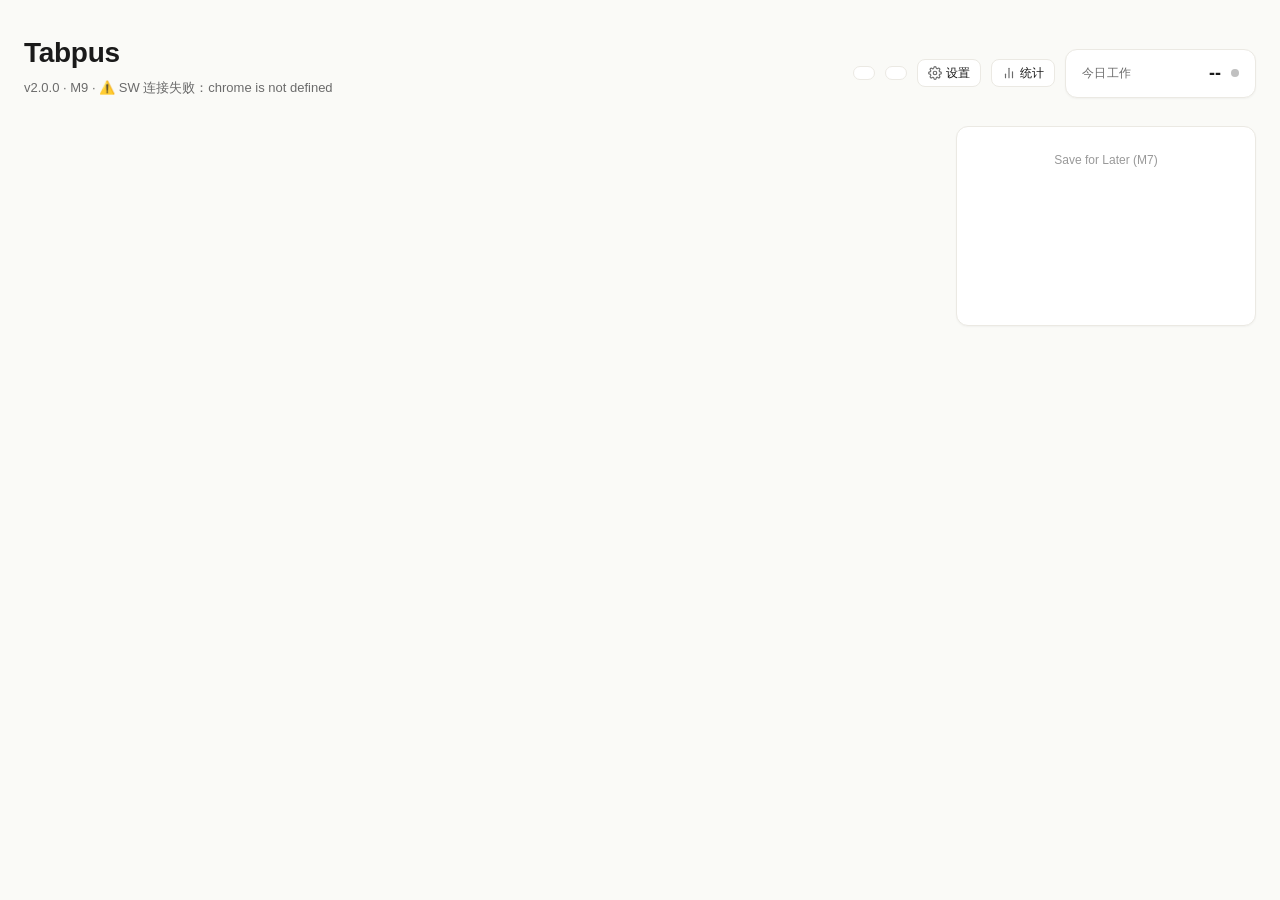
==== commit 2cf85d30: "chore: rebrand to Tabpus — rename repo, update all docs & manifest Why: "Tab Out Tempus" → "Tabpus" " ====
--- a/extension/index.html
+++ b/extension/index.html
@@ -2,14 +2,14 @@
 <html lang="zh-CN">
 <head>
   <meta charset="UTF-8" />
-  <title>Tab Out Tempus</title>
+  <title>Tabpus</title>
   <link rel="stylesheet" href="style.css" />
 </head>
 <body>
   <div id="app">
     <header id="header" class="header">
       <div class="header__left">
-        <h1 class="brand">Tab Out Tempus</h1>
+        <h1 class="brand">Tabpus</h1>
         <p class="status">v2.0.0 · 启动中…</p>
       </div>
       <div class="header__right">
--- a/extension/style.css
+++ b/extension/style.css
@@ -1,4 +1,4 @@
-/* Tab Out Tempus v2 — M2 样式
+/* Tabpus v2 — M2 样式
  * 主区域：domainCard 自适应网格；每张卡里 tabChip 竖排。
  * 设计基调：warm off-white 背景、微拟态卡片、accent orange 高亮。
  */
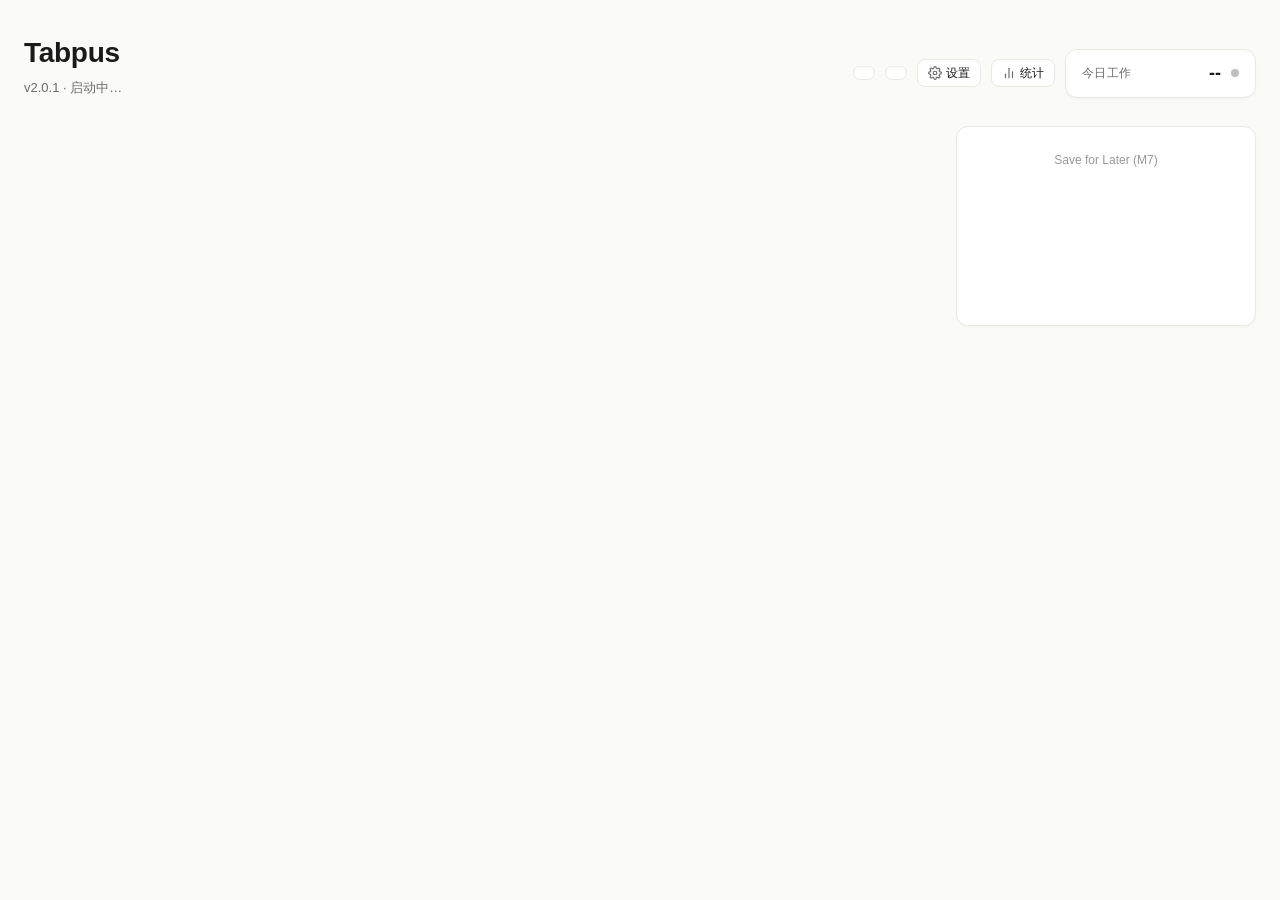
==== commit e0476725: "fix: harden MV3 tracking lifecycle Rotate long time slices at checkpoints, roll today's cache at loc" ====
--- a/extension/index.html
+++ b/extension/index.html
@@ -10,7 +10,7 @@
     <header id="header" class="header">
       <div class="header__left">
         <h1 class="brand">Tabpus</h1>
-        <p class="status">v2.0.0 · 启动中…</p>
+        <p class="status">v2.0.1 · 启动中…</p>
       </div>
       <div class="header__right">
         <button id="privateModeToggle" class="headerWidget__btn" title="隐私模式"></button>
--- a/extension/style.css
+++ b/extension/style.css
@@ -65,6 +65,64 @@
   font-size: 13px;
 }
 
+/* ========== 首次安装欢迎横幅（M9） ========== */
+
+.welcomeBanner {
+  display: flex;
+  align-items: flex-start;
+  gap: 12px;
+  margin-top: 16px;
+  padding: 14px 16px;
+  background: linear-gradient(135deg, #fff8f2 0%, #fff4eb 100%);
+  border: 1px solid #f3d9c2;
+  border-radius: var(--radius);
+  box-shadow: var(--shadow-sm);
+  opacity: 0;
+  transform: translateY(-8px);
+  transition: opacity 0.25s ease, transform 0.25s ease;
+}
+
+.welcomeBanner.is-visible {
+  opacity: 1;
+  transform: translateY(0);
+}
+
+.welcomeBanner.is-leaving {
+  opacity: 0;
+  transform: translateY(-8px);
+}
+
+.welcomeBanner__text {
+  margin: 0;
+  flex: 1;
+  font-size: 13px;
+  line-height: 1.6;
+  color: var(--fg);
+}
+
+.welcomeBanner__close {
+  flex-shrink: 0;
+  width: 24px;
+  height: 24px;
+  border: none;
+  background: transparent;
+  color: var(--muted);
+  font-size: 18px;
+  line-height: 1;
+  border-radius: 4px;
+  cursor: pointer;
+  transition: all 0.12s ease;
+  padding: 0;
+  display: flex;
+  align-items: center;
+  justify-content: center;
+}
+
+.welcomeBanner__close:hover {
+  background: #f3d5c8;
+  color: var(--accent-hover);
+}
+
 /* ========== 今日工作（M5） ========== */
 
 .todayWork {
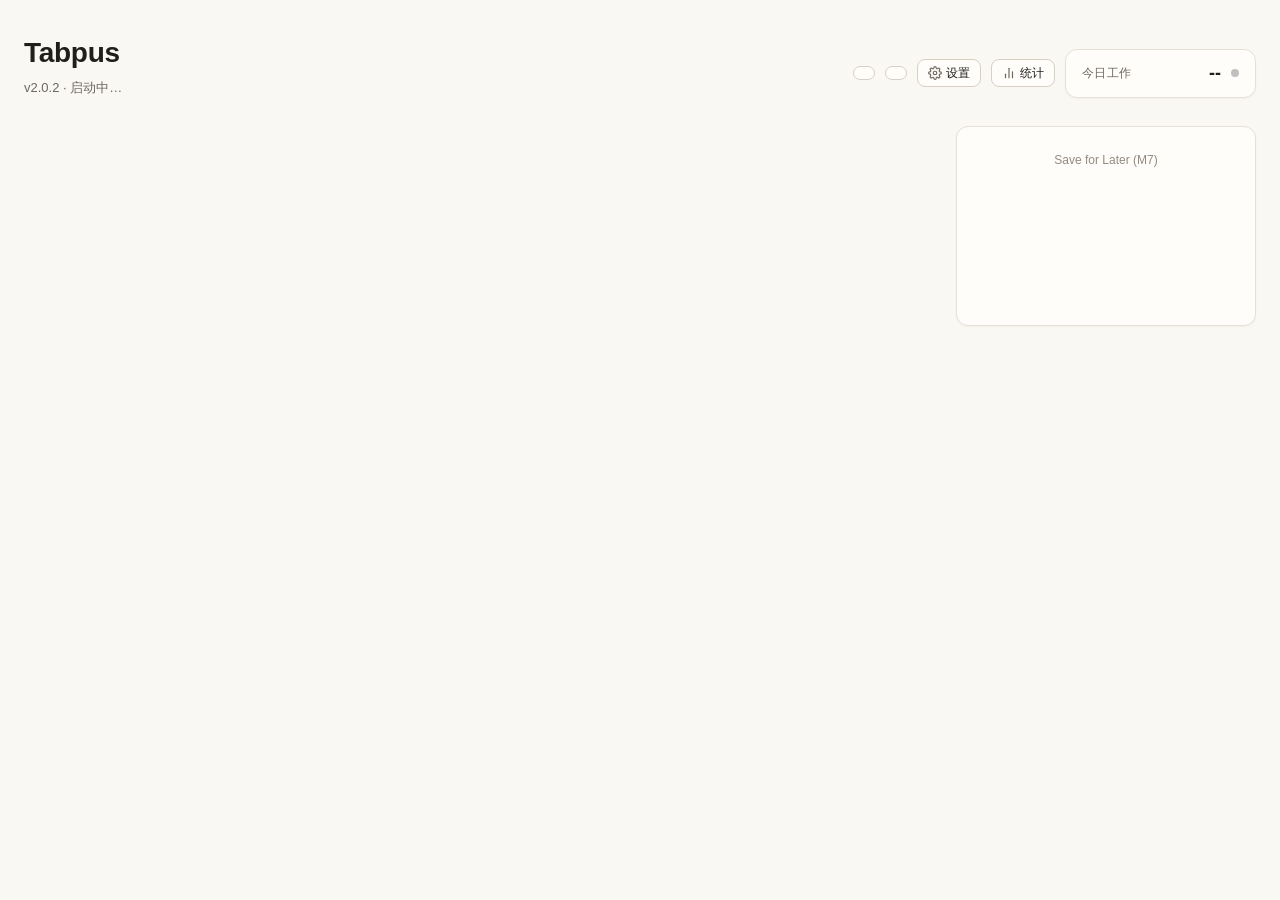
==== commit 9129dc44: "feat: release Tabpus v2.0.2 Add a deduplicated Save for Later library, history export/clearing/reten" ====
--- a/extension/index.html
+++ b/extension/index.html
@@ -10,7 +10,7 @@
     <header id="header" class="header">
       <div class="header__left">
         <h1 class="brand">Tabpus</h1>
-        <p class="status">v2.0.1 · 启动中…</p>
+        <p class="status">v2.0.2 · 启动中…</p>
       </div>
       <div class="header__right">
         <button id="privateModeToggle" class="headerWidget__btn" title="隐私模式"></button>
--- a/extension/style.css
+++ b/extension/style.css
@@ -1123,3 +1123,293 @@
     gap: 12px;
   }
 }
+
+/* ========== Theme tokens + grouping controls ========== */
+
+:root,
+:root[data-theme="light"] {
+  color-scheme: light;
+  --bg: #faf8f3;
+  --fg: #211f1b;
+  --muted: #6d675e;
+  --muted-2: #938b80;
+  --accent: #dc7138;
+  --accent-hover: #bd5925;
+  --card-bg: #fffdf9;
+  --card-border: #e7e0d5;
+  --chip-hover: #f3eee5;
+  --surface-subtle: #f7f2e9;
+  --surface-strong: #eee5d8;
+  --control-bg: #fffdf9;
+  --control-border: #d9d0c4;
+  --welcome-bg: linear-gradient(135deg, #fff6ec 0%, #fcebdd 100%);
+  --welcome-border: #edcfb3;
+  --focus-ring: rgba(220, 113, 56, 0.2);
+  --heatmap-empty: #eee8df;
+  --success: #3f7d55;
+  --warning: #a7640c;
+  --danger: #b74634;
+}
+
+:root[data-theme="dark"] {
+  color-scheme: dark;
+  --bg: #141311;
+  --fg: #f7f3eb;
+  --muted: #c1b8aa;
+  --muted-2: #958b7d;
+  --accent: #ff9a5c;
+  --accent-hover: #ffb17f;
+  --card-bg: #211f1b;
+  --card-border: #4d473f;
+  --chip-hover: #343029;
+  --surface-subtle: #2b2823;
+  --surface-strong: #3a352e;
+  --control-bg: #292620;
+  --control-border: #5c554b;
+  --welcome-bg: linear-gradient(135deg, #35261d 0%, #2b211b 100%);
+  --welcome-border: #795238;
+  --focus-ring: rgba(255, 154, 92, 0.28);
+  --heatmap-empty: #302c26;
+  --success: #7fd19b;
+  --warning: #ffc66d;
+  --danger: #ff8f7f;
+  --shadow-sm: 0 1px 3px rgba(0, 0, 0, 0.42);
+  --shadow-md: 0 8px 22px rgba(0, 0, 0, 0.5);
+}
+
+.header,
+.todayWork,
+.domainCard,
+.historyPanel,
+.settingsPanel,
+.sidebar {
+  color: var(--fg);
+}
+
+.welcomeBanner {
+  background: var(--welcome-bg);
+  border-color: var(--welcome-border);
+}
+
+.welcomeBanner__close:hover,
+.tabChip__close:hover,
+.sidebar__entryRemove:hover,
+.sp__listRemove:hover {
+  background: var(--surface-strong);
+  color: var(--accent-hover);
+}
+
+.domainCard--homepages {
+  border-color: var(--welcome-border);
+  background: linear-gradient(180deg, var(--surface-subtle) 0%, var(--card-bg) 30%);
+}
+
+.domainCard__head,
+.sidebar__header {
+  background: var(--surface-subtle);
+}
+
+.domainCard__title,
+.domainCard__time,
+.tabChip__badge,
+.sidebar__count,
+.sp__listItem {
+  color: var(--fg);
+  background: var(--surface-strong);
+}
+
+.tabChip__badge.is-active,
+.sp__badge--active {
+  color: var(--accent-hover);
+  background: var(--surface-strong);
+}
+
+.headerWidget__btn,
+.headerWidget__dropdown,
+.domainCard__closeAll,
+.domainCard__closeDupes,
+.sp__btn,
+.sp__select,
+.sp__input,
+.sidebar__filter,
+.sidebar__groupSelect,
+.sidebar__search,
+.sidebar__sort,
+.sp__textarea,
+.groupingControls__select,
+.groupingControls__button {
+  color: var(--fg);
+  background: var(--control-bg);
+  border-color: var(--control-border);
+}
+
+.sp__input:focus,
+.sp__select:focus,
+.sp__textarea:focus,
+.sidebar__filter:focus,
+.sidebar__groupSelect:focus,
+.sidebar__search:focus,
+.sidebar__sort:focus,
+.groupingControls__select:focus,
+.groupingControls__button:focus-visible,
+.sp__segment:focus-visible {
+  outline: none;
+  border-color: var(--accent);
+  box-shadow: 0 0 0 3px var(--focus-ring);
+}
+
+.heatmap__cell {
+  box-shadow: inset 0 0 0 1px color-mix(in srgb, var(--card-border) 70%, transparent);
+}
+
+.heatmap__cell[style*="rgba(0, 0, 0, 0.03)"] {
+  background-color: var(--heatmap-empty) !important;
+}
+
+:root[data-theme="dark"] .heatmap__cell {
+  filter: saturate(1.15) brightness(1.12);
+}
+
+.groupingControls,
+.sidebar__controls,
+.sp__segmented {
+  display: flex;
+  align-items: center;
+  gap: 8px;
+}
+
+.groupingControls {
+  flex-wrap: wrap;
+  margin-bottom: 16px;
+  padding: 10px 12px;
+  color: var(--fg);
+  background: var(--card-bg);
+  border: 1px solid var(--card-border);
+  border-radius: var(--radius);
+  box-shadow: var(--shadow-sm);
+}
+
+.groupingControls__label,
+.sp__fieldLabel {
+  color: var(--muted);
+  font-size: 12px;
+  font-weight: 600;
+}
+
+.groupingControls__select,
+.groupingControls__button,
+.sidebar__filter,
+.sidebar__groupSelect,
+.sidebar__search,
+.sidebar__sort {
+  min-height: 34px;
+  padding: 6px 10px;
+  border: 1px solid var(--control-border);
+  border-radius: var(--radius-sm);
+  font: inherit;
+}
+
+.groupingControls__button {
+  cursor: pointer;
+}
+
+.groupingControls__button:hover,
+.sp__segment:hover {
+  background: var(--chip-hover);
+}
+
+.groupingControls__button.is-active,
+.sp__segment.is-active {
+  color: #fff;
+  background: var(--accent);
+  border-color: var(--accent);
+}
+
+.groupingSection {
+  grid-column: 1 / -1;
+  min-width: 0;
+  padding: 12px;
+  background: var(--card-bg);
+  border: 1px solid var(--card-border);
+  border-radius: var(--radius);
+  box-shadow: var(--shadow-sm);
+}
+
+.groupingSection__body {
+  display: grid;
+  grid-template-columns: repeat(auto-fill, minmax(280px, 1fr));
+  gap: 16px;
+}
+
+.groupingSection__header {
+  display: flex;
+  align-items: center;
+  gap: 8px;
+  margin-bottom: 10px;
+}
+
+.groupingSection__title {
+  min-width: 0;
+  margin: 0;
+  color: var(--fg);
+  font-size: 14px;
+  font-weight: 650;
+}
+
+.groupingSection__count {
+  color: var(--muted);
+  font-size: 12px;
+}
+
+.groupingBudget {
+  margin-left: auto;
+  color: var(--muted);
+  font-size: 11px;
+  font-variant-numeric: tabular-nums;
+}
+
+.groupingBudget--ok { color: var(--success); }
+.groupingBudget--warning { color: var(--warning); }
+.groupingBudget--exceeded { color: var(--danger); font-weight: 700; }
+
+.sidebar__controls {
+  padding: 10px;
+  background: var(--surface-subtle);
+  border-bottom: 1px solid var(--card-border);
+}
+
+.sidebar__filter,
+.sidebar__search { flex: 1; min-width: 0; }
+.sidebar__groupSelect,
+.sidebar__sort { max-width: 42%; }
+.sp__textarea { width: 100%; resize: vertical; padding: 8px 10px; border: 1px solid var(--control-border); border-radius: var(--radius-sm); font: inherit; }
+.sp__stack { display: grid; gap: 8px; margin-top: 10px; }
+.sp__feedback { min-height: 18px; margin: 6px 0 0; color: var(--muted); font-size: 12px; }
+.historyPanel__actions { display: flex; gap: 8px; flex-wrap: wrap; padding: 10px 0; }
+.historyPanel__action { padding: 6px 10px; border: 1px solid var(--control-border); border-radius: var(--radius-sm); background: var(--control-bg); color: var(--fg); cursor: pointer; }
+.historyPanel__action.is-danger { color: var(--danger); }
+.headerWidget__strict { display: flex; gap: 6px; align-items: center; padding: 8px 10px; color: var(--muted); font-size: 12px; border-bottom: 1px solid var(--card-border); }
+.tabChip__save.is-saved { color: var(--accent); opacity: 1; }
+
+.sp__field {
+  display: grid;
+  gap: 6px;
+}
+
+.sp__segmented {
+  flex-wrap: wrap;
+  padding: 3px;
+  background: var(--surface-subtle);
+  border: 1px solid var(--card-border);
+  border-radius: var(--radius-sm);
+}
+
+.sp__segment {
+  padding: 6px 10px;
+  color: var(--muted);
+  background: transparent;
+  border: 1px solid transparent;
+  border-radius: 6px;
+  font: inherit;
+  cursor: pointer;
+}
